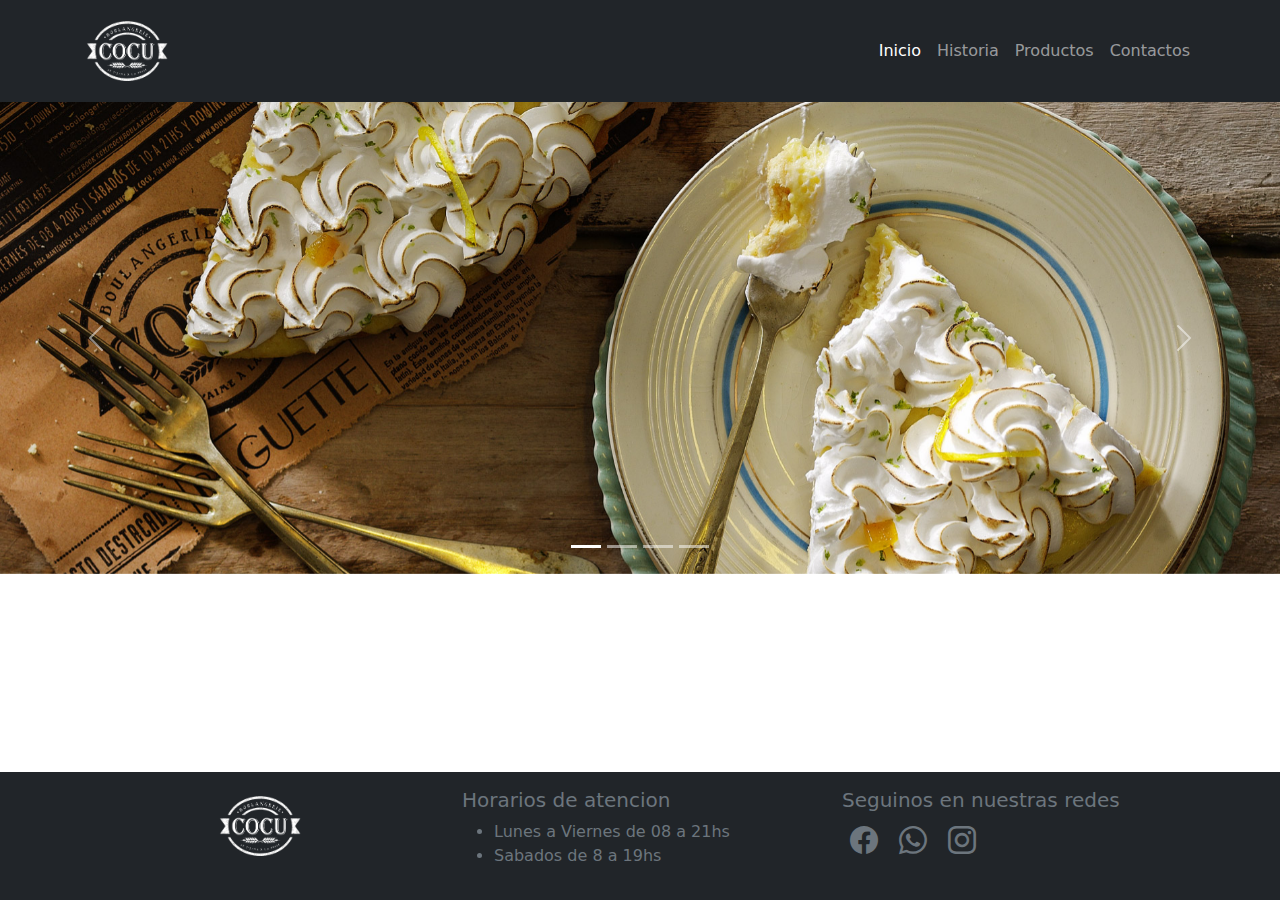
==== index.html @ c94eeb19 "agregue la estructura completa del proyecto de la panaderia" ====
<!DOCTYPE html>
<html lang="es">
<head>
    <meta charset="UTF-8">
    <meta http-equiv="X-UA-Compatible" content="IE=edge">
    <meta name="viewport" content="width=device-width, initial-scale=1.0">
    <meta name="description" content="Panaderia Cocu">
    <meta name="keywords" content="panaderia, medialunas, pan, tortillas">
    <meta name="author" content="Vega Maximiliano Leonel">
    <!-- CSS only -->
    <link href="https://cdn.jsdelivr.net/npm/bootstrap@5.2.3/dist/css/bootstrap.min.css" rel="stylesheet" integrity="sha384-rbsA2VBKQhggwzxH7pPCaAqO46MgnOM80zW1RWuH61DGLwZJEdK2Kadq2F9CUG65" crossorigin="anonymous">
    <link rel="stylesheet" href="https://cdn.jsdelivr.net/npm/bootstrap-icons@1.10.3/font/bootstrap-icons.css">
    <link rel="stylesheet" href="./css/style.css">
    <link rel="stylesheet" href="./css/bootstrap.min.css">
    <title>Panaderia Cocu</title>
</head>
<body>
    <header>
        <nav class="navbar navbar-expand-lg bg-dark navbar-dark">
            <div class="container">
              <a class="navbar-brand" href="index.html"><img src="./img/cocu_logo-450.png" alt="Logo panaderia cocu" width="90px"></a>
              <button class="navbar-toggler" type="button" data-bs-toggle="collapse" data-bs-target="#navbarSupportedContent" aria-controls="navbarSupportedContent" aria-expanded="false" aria-label="Toggle navigation">
                <span class="navbar-toggler-icon"></span>
              </button>
              <div class="collapse navbar-collapse" id="navbarSupportedContent">
                <ul class="navbar-nav ms-auto mb-2 mb-lg-0 ">
                  <li class="nav-item">
                    <a class="nav-link active" aria-current="page" href="index.html">Inicio</a>
                  </li>
                  <li class="nav-item">
                    <a class="nav-link" href="./pages/historia.html">Historia</a>
                  </li>
                  </li>
                  <li class="nav-item">
                    <a class="nav-link" href="./pages/productos.html">Productos</a>
                  </li>
                  </li>
                  <li class="nav-item">
                    <a class="nav-link" href="./pages/contactos.html">Contactos</a>
                  </li>
                </ul>
              </div>
            </div>
          </nav>
    </header>
    <main>
        <section id="bannerPrincipal" class="carousel slide" data-bs-ride="true">
            <div class="carousel-indicators">
              <button type="button" data-bs-target="#bannerPrincipal" data-bs-slide-to="0" class="active" aria-current="true" aria-label="Slide 1"></button>
              <button type="button" data-bs-target="#bannerPrincipal" data-bs-slide-to="1" aria-label="Slide 2"></button>
              <button type="button" data-bs-target="#bannerPrincipal" data-bs-slide-to="2" aria-label="Slide 3"></button>
              <button type="button" data-bs-target="#bannerPrincipal" data-bs-slide-to="3" aria-label="Slide 4"></button>
            </div>
            <div class="carousel-inner">
              <div class="carousel-item active">
                <img src="./img/slider_201603_lemonpie.jpg" class="d-block w-100 banner-Principal" alt="lemonpie">
              </div>
              <div class="carousel-item">
                <img src="./img/slider_201603_painchoco.jpg" class="d-block w-100 banner-Principal" alt="facturas">
              </div>
              <div class="carousel-item">
                <img src="./img/slider_201603_sandwich.jpg" class="d-block w-100 banner-Principal" alt="sandwich">
              </div>
              <div class="carousel-item">
                <img src="./img/slider_201603_painchoco.jpg" class="d-block w-100 banner-Principal" alt="facturas">
              </div>
            </div>
            <button class="carousel-control-prev" type="button" data-bs-target="#bannerPrincipal" data-bs-slide="prev">
              <span class="carousel-control-prev-icon" aria-hidden="true"></span>
              <span class="visually-hidden">Previous</span>
            </button>
            <button class="carousel-control-next" type="button" data-bs-target="#bannerPrincipal" data-bs-slide="next">
              <span class="carousel-control-next-icon" aria-hidden="true"></span>
              <span class="visually-hidden">Next</span>
            </button>
          </section>
    </main>
    <footer class="bg-dark text-secondary py-3">
        <section class="container">
            <article class="row">
                <aside class="col-md-4 text-center">
                    <img src="./img/cocu_logo-450.png" alt="logo panaderia cocu" width="90px"></aside>
                <aside class="col-md-4">
                    <h5>Horarios de atencion</h5>
                    <ul>
                        <li>Lunes a Viernes de 08 a 21hs</li>
                        <li>Sabados de 8 a 19hs</li>
                    </ul>
                </aside>
                <aside class="col-md-4">
                    <h5>Seguinos en nuestras redes</h5>
                    <div class="text-center text-md-start">
                    <a href="./pages/error404.html" class="mx-2 link-secondary"><i class="bi bi-facebook fs-3"></i></a>
                    <a href="./pages/error404.html" class="mx-2 link-secondary"><i class="bi bi-whatsapp fs-3"></i></a>
                    <a href="./pages/error404.html" class="mx-2 link-secondary"><i class="bi bi-instagram fs-3"></i></a>
                    </div>
                </aside>
            </article>
        </section>
    </footer>
    <script src="https://cdn.jsdelivr.net/npm/bootstrap@5.2.3/dist/js/bootstrap.bundle.min.js" integrity="sha384-kenU1KFdBIe4zVF0s0G1M5b4hcpxyD9F7jL+jjXkk+Q2h455rYXK/7HAuoJl+0I4" crossorigin="anonymous"></script>
    <script src="./js/bootstrap.min.js"></script>
</body>
</html>
---- css/style.css ----
body{
    display: flex;
    flex-direction: column;
    min-height: 100vh;

}
main{
    flex-grow: 1;
}

@media all and (max-width: 767px){
    .banner-Principal{
        height: 250px;
        object-fit: cover;
        /* object-position: 58%; */
    }
}
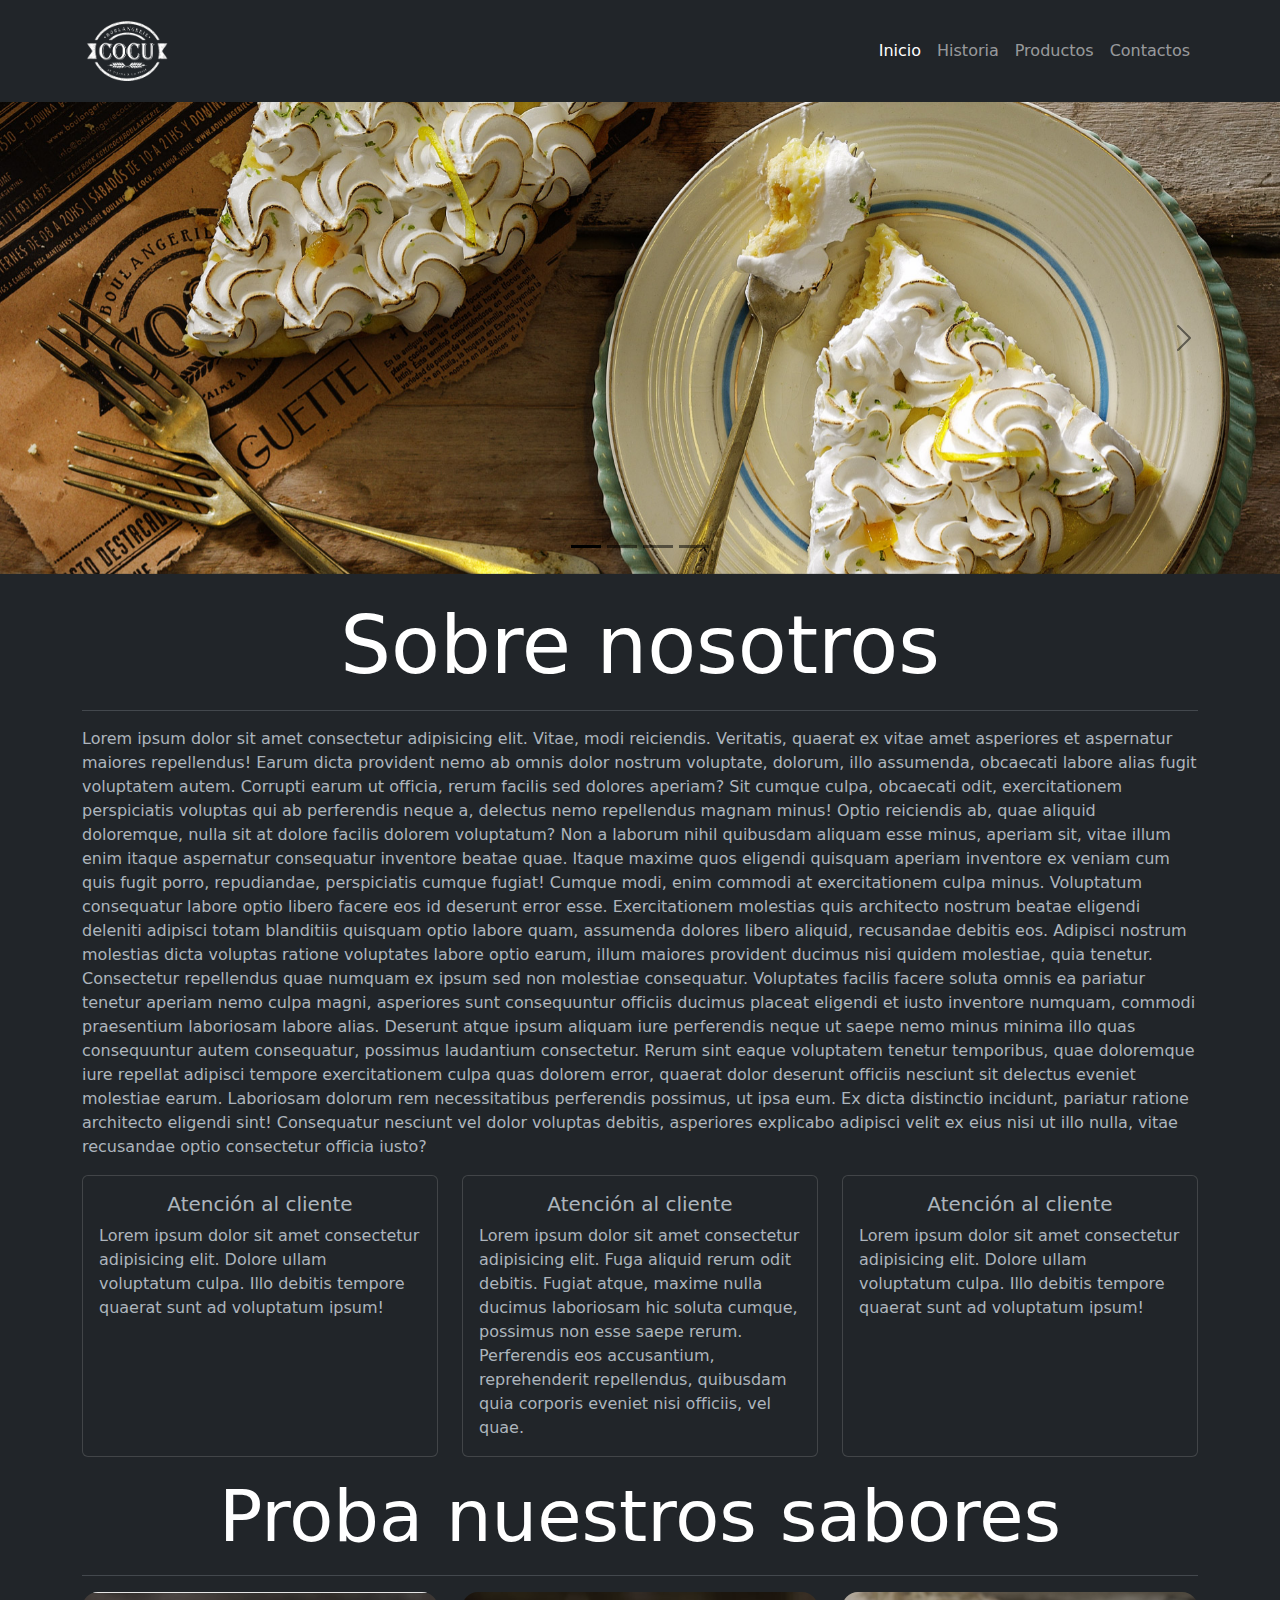
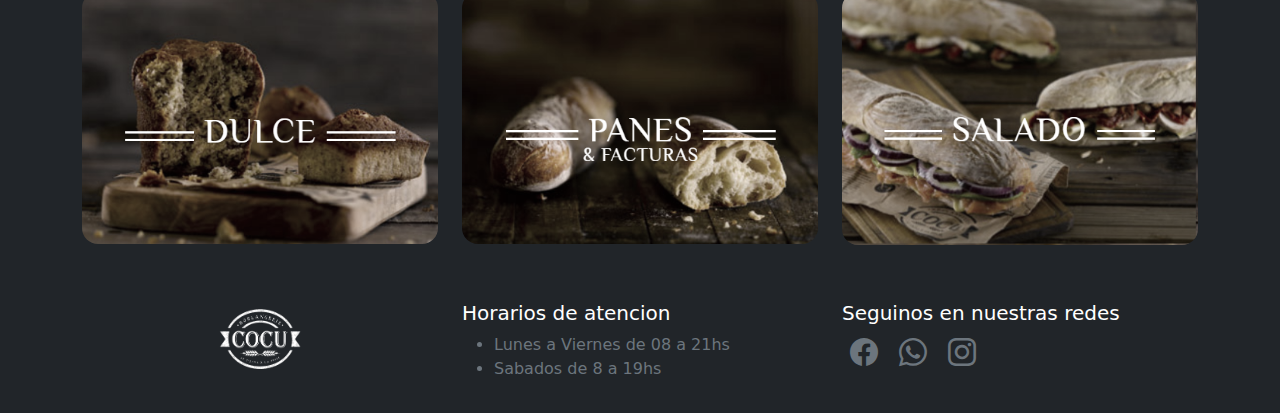
==== commit f29c5f39: "modo oscuro en index, y se añadio codigo en index" ====
--- a/index.html
+++ b/index.html
@@ -1,5 +1,5 @@
 <!DOCTYPE html>
-<html lang="es">
+<html lang="es" data-bs-theme="dark">
 <head>
     <meta charset="UTF-8">
     <meta http-equiv="X-UA-Compatible" content="IE=edge">
@@ -8,7 +8,7 @@
     <meta name="keywords" content="panaderia, medialunas, pan, tortillas">
     <meta name="author" content="Vega Maximiliano Leonel">
     <!-- CSS only -->
-    <link href="https://cdn.jsdelivr.net/npm/bootstrap@5.2.3/dist/css/bootstrap.min.css" rel="stylesheet" integrity="sha384-rbsA2VBKQhggwzxH7pPCaAqO46MgnOM80zW1RWuH61DGLwZJEdK2Kadq2F9CUG65" crossorigin="anonymous">
+    <link href="https://cdn.jsdelivr.net/npm/bootstrap@5.3.0-alpha1/dist/css/bootstrap.min.css" rel="stylesheet" integrity="sha384-GLhlTQ8iRABdZLl6O3oVMWSktQOp6b7In1Zl3/Jr59b6EGGoI1aFkw7cmDA6j6gD" crossorigin="anonymous">
     <link rel="stylesheet" href="https://cdn.jsdelivr.net/npm/bootstrap-icons@1.10.3/font/bootstrap-icons.css">
     <link rel="stylesheet" href="./css/style.css">
     <link rel="stylesheet" href="./css/bootstrap.min.css">
@@ -74,6 +74,100 @@
               <span class="visually-hidden">Next</span>
             </button>
           </section>
+          <section class="container my-4">
+            <h1 class="display-1 text-center">Sobre nosotros</h1>
+            <hr />
+            <p>
+              Lorem ipsum dolor sit amet consectetur adipisicing elit. Vitae, modi
+              reiciendis. Veritatis, quaerat ex vitae amet asperiores et aspernatur
+              maiores repellendus! Earum dicta provident nemo ab omnis dolor nostrum
+              voluptate, dolorum, illo assumenda, obcaecati labore alias fugit
+              voluptatem autem. Corrupti earum ut officia, rerum facilis sed dolores
+              aperiam? Sit cumque culpa, obcaecati odit, exercitationem perspiciatis
+              voluptas qui ab perferendis neque a, delectus nemo repellendus magnam
+              minus! Optio reiciendis ab, quae aliquid doloremque, nulla sit at
+              dolore facilis dolorem voluptatum? Non a laborum nihil quibusdam
+              aliquam esse minus, aperiam sit, vitae illum enim itaque aspernatur
+              consequatur inventore beatae quae. Itaque maxime quos eligendi
+              quisquam aperiam inventore ex veniam cum quis fugit porro,
+              repudiandae, perspiciatis cumque fugiat! Cumque modi, enim commodi at
+              exercitationem culpa minus. Voluptatum consequatur labore optio libero
+              facere eos id deserunt error esse. Exercitationem molestias quis
+              architecto nostrum beatae eligendi deleniti adipisci totam blanditiis
+              quisquam optio labore quam, assumenda dolores libero aliquid,
+              recusandae debitis eos. Adipisci nostrum molestias dicta voluptas
+              ratione voluptates labore optio earum, illum maiores provident ducimus
+              nisi quidem molestiae, quia tenetur. Consectetur repellendus quae
+              numquam ex ipsum sed non molestiae consequatur. Voluptates facilis
+              facere soluta omnis ea pariatur tenetur aperiam nemo culpa magni,
+              asperiores sunt consequuntur officiis ducimus placeat eligendi et
+              iusto inventore numquam, commodi praesentium laboriosam labore alias.
+              Deserunt atque ipsum aliquam iure perferendis neque ut saepe nemo
+              minus minima illo quas consequuntur autem consequatur, possimus
+              laudantium consectetur. Rerum sint eaque voluptatem tenetur
+              temporibus, quae doloremque iure repellat adipisci tempore
+              exercitationem culpa quas dolorem error, quaerat dolor deserunt
+              officiis nesciunt sit delectus eveniet molestiae earum. Laboriosam
+              dolorum rem necessitatibus perferendis possimus, ut ipsa eum. Ex dicta
+              distinctio incidunt, pariatur ratione architecto eligendi sint!
+              Consequatur nesciunt vel dolor voluptas debitis, asperiores explicabo
+              adipisci velit ex eius nisi ut illo nulla, vitae recusandae optio
+              consectetur officia iusto?
+            </p>
+            <article class="row">
+              <aside class="col-md-4 mb-3">
+                <div class="card h-100">
+                  <div class="card-body">
+                    <h5 class="card-title text-center">Atención al cliente</h5>
+                    <p class="card-text">
+                      Lorem ipsum dolor sit amet consectetur adipisicing elit.
+                      Dolore ullam voluptatum culpa. Illo debitis tempore quaerat
+                      sunt ad voluptatum ipsum!
+                    </p>
+                  </div>
+                </div>
+              </aside>
+              <aside class="col-md-4 mb-3">
+                <div class="card h-100">
+                  <div class="card-body">
+                    <h5 class="card-title text-center">Atención al cliente</h5>
+                    <p class="card-text">
+                      Lorem ipsum dolor sit amet consectetur adipisicing elit. Fuga
+                      aliquid rerum odit debitis. Fugiat atque, maxime nulla ducimus
+                      laboriosam hic soluta cumque, possimus non esse saepe rerum.
+                      Perferendis eos accusantium, reprehenderit repellendus,
+                      quibusdam quia corporis eveniet nisi officiis, vel quae.
+                    </p>
+                  </div>
+                </div>
+              </aside>
+              <aside class="col-md-4 mb-3">
+                <div class="card h-100">
+                  <div class="card-body">
+                    <h5 class="card-title text-center">Atención al cliente</h5>
+                    <p class="card-text">
+                      Lorem ipsum dolor sit amet consectetur adipisicing elit.
+                      Dolore ullam voluptatum culpa. Illo debitis tempore quaerat
+                      sunt ad voluptatum ipsum!
+                    </p>
+                  </div>
+                </div>
+              </aside>
+            </article>
+            <h2 class="display-2 text-center">Proba nuestros sabores</h2>
+            <hr />
+            <article class="row">
+              <aside class="col-md-4 mb-3">
+                <img src="./img/dulce.png" alt="Pan dulce" class="w-100 rounded-4 filtroCategorias" />
+              </aside>
+              <aside class="col-md-4 mb-3">
+                <img src="./img/panyfactura.png" alt="Pan"  class="w-100 rounded-4 filtroCategorias"/>
+              </aside>
+              <aside class="col-md-4 mb-3">
+                <img src="./img/salado.png" alt="Sandwich" class="w-100 rounded-4 filtroCategorias" />
+              </aside>
+            </article>
+          </section>
     </main>
     <footer class="bg-dark text-secondary py-3">
         <section class="container">
@@ -98,7 +192,7 @@
             </article>
         </section>
     </footer>
-    <script src="https://cdn.jsdelivr.net/npm/bootstrap@5.2.3/dist/js/bootstrap.bundle.min.js" integrity="sha384-kenU1KFdBIe4zVF0s0G1M5b4hcpxyD9F7jL+jjXkk+Q2h455rYXK/7HAuoJl+0I4" crossorigin="anonymous"></script>
+    <script src="https://cdn.jsdelivr.net/npm/bootstrap@5.3.0-alpha1/dist/js/bootstrap.bundle.min.js" integrity="sha384-w76AqPfDkMBDXo30jS1Sgez6pr3x5MlQ1ZAGC+nuZB+EYdgRZgiwxhTBTkF7CXvN" crossorigin="anonymous"></script>
     <script src="./js/bootstrap.min.js"></script>
 </body>
 </html>--- a/css/style.css
+++ b/css/style.css
@@ -2,13 +2,22 @@
     display: flex;
     flex-direction: column;
     min-height: 100vh;
+}
 
-}
 main{
     flex-grow: 1;
 }
 
-@media all and (max-width: 767px){
+.filtroCategorias{
+    filter: grayscale(60%);
+}
+
+.filtroCategorias:hover{
+    filter: grayscale(0);
+    transition: 400ms;
+}
+
+@media all and (max-width:767px){
     .banner-Principal{
         height: 250px;
         object-fit: cover;
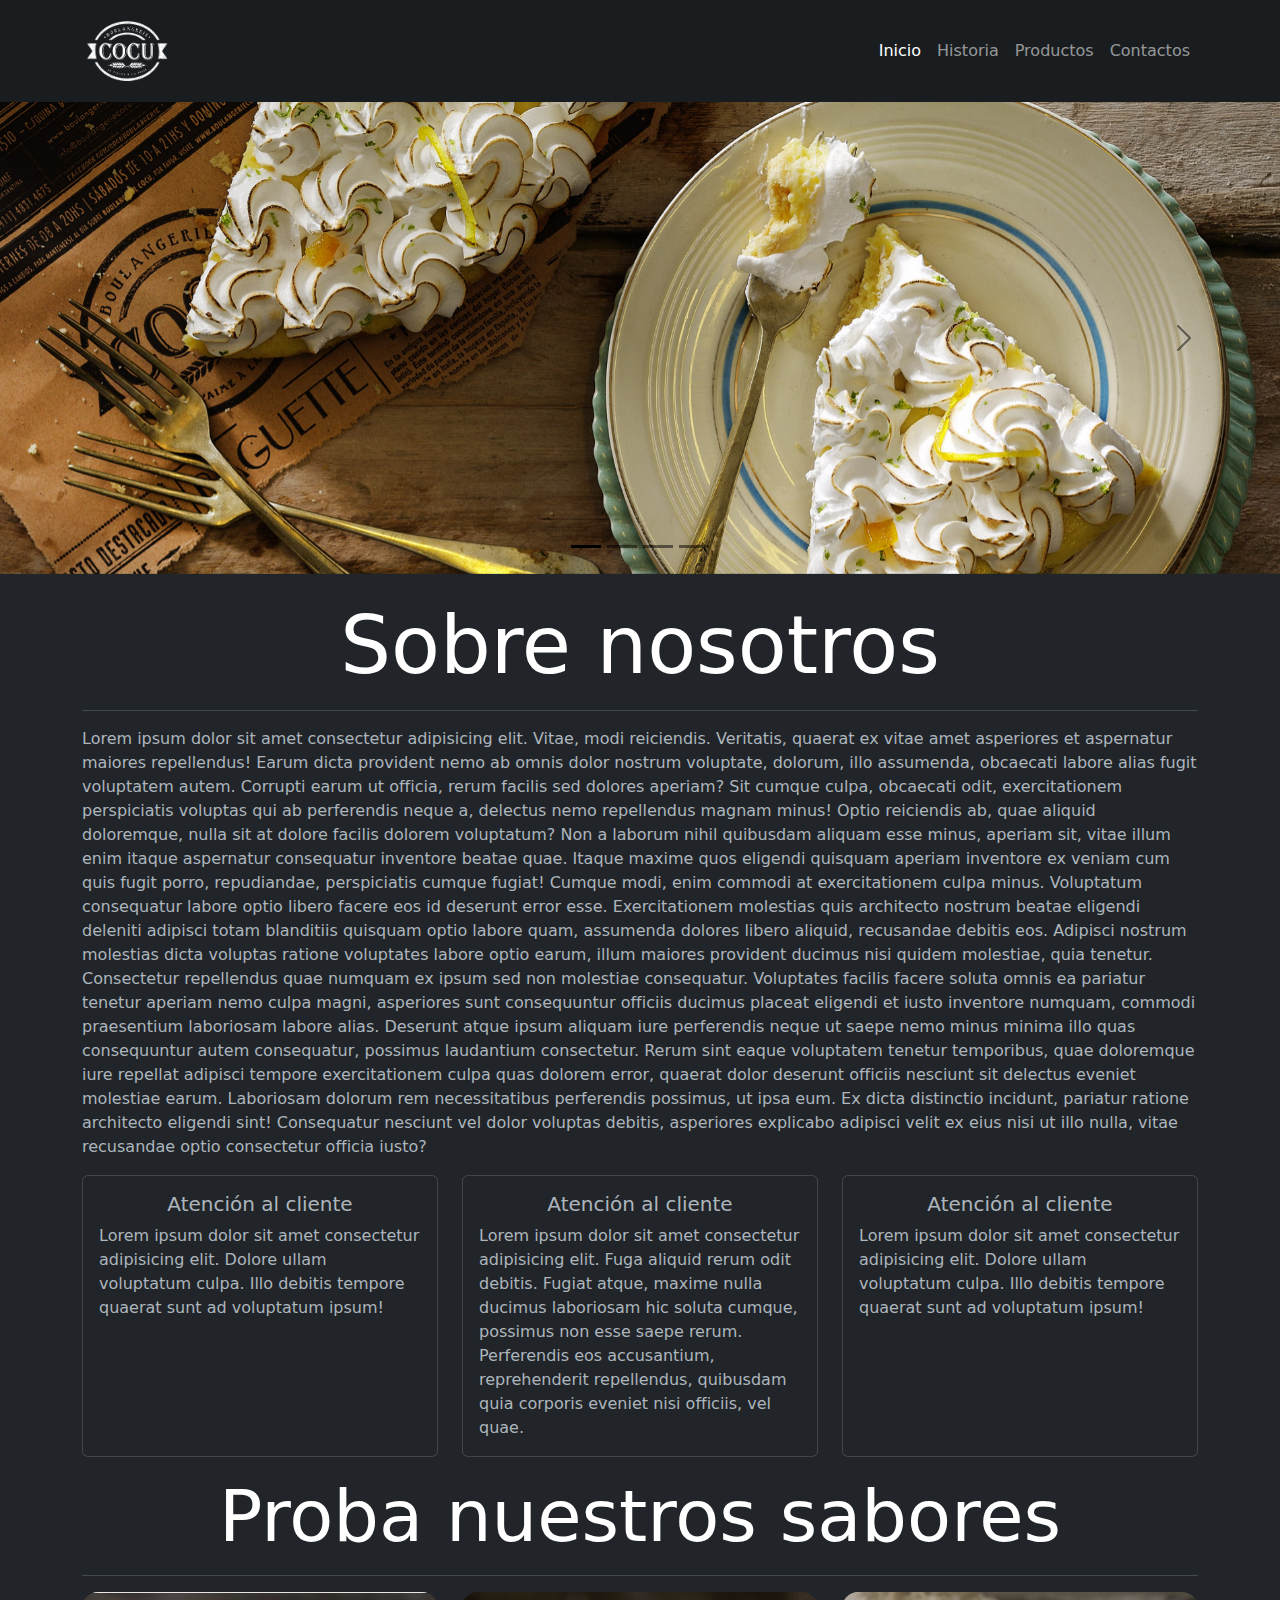
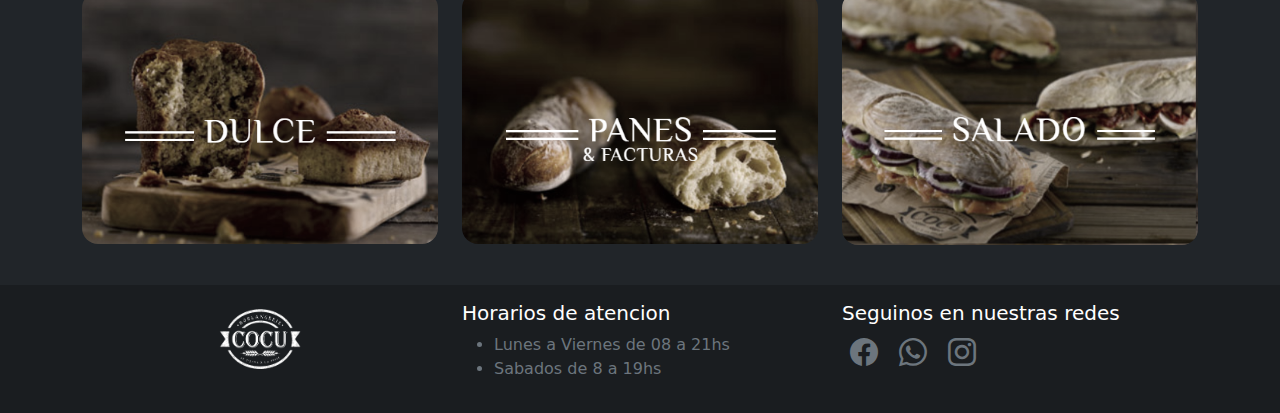
==== commit 5a6a8b0e: "cambio en el fondo del nav y footer" ====
--- a/index.html
+++ b/index.html
@@ -16,7 +16,7 @@
 </head>
 <body>
     <header>
-        <nav class="navbar navbar-expand-lg bg-dark navbar-dark">
+        <nav class="navbar navbar-expand-lg bg-dark-subtle navbar-dark">
             <div class="container">
               <a class="navbar-brand" href="index.html"><img src="./img/cocu_logo-450.png" alt="Logo panaderia cocu" width="90px"></a>
               <button class="navbar-toggler" type="button" data-bs-toggle="collapse" data-bs-target="#navbarSupportedContent" aria-controls="navbarSupportedContent" aria-expanded="false" aria-label="Toggle navigation">
@@ -169,7 +169,7 @@
             </article>
           </section>
     </main>
-    <footer class="bg-dark text-secondary py-3">
+    <footer class="bg-dark-subtle text-secondary py-3">
         <section class="container">
             <article class="row">
                 <aside class="col-md-4 text-center">
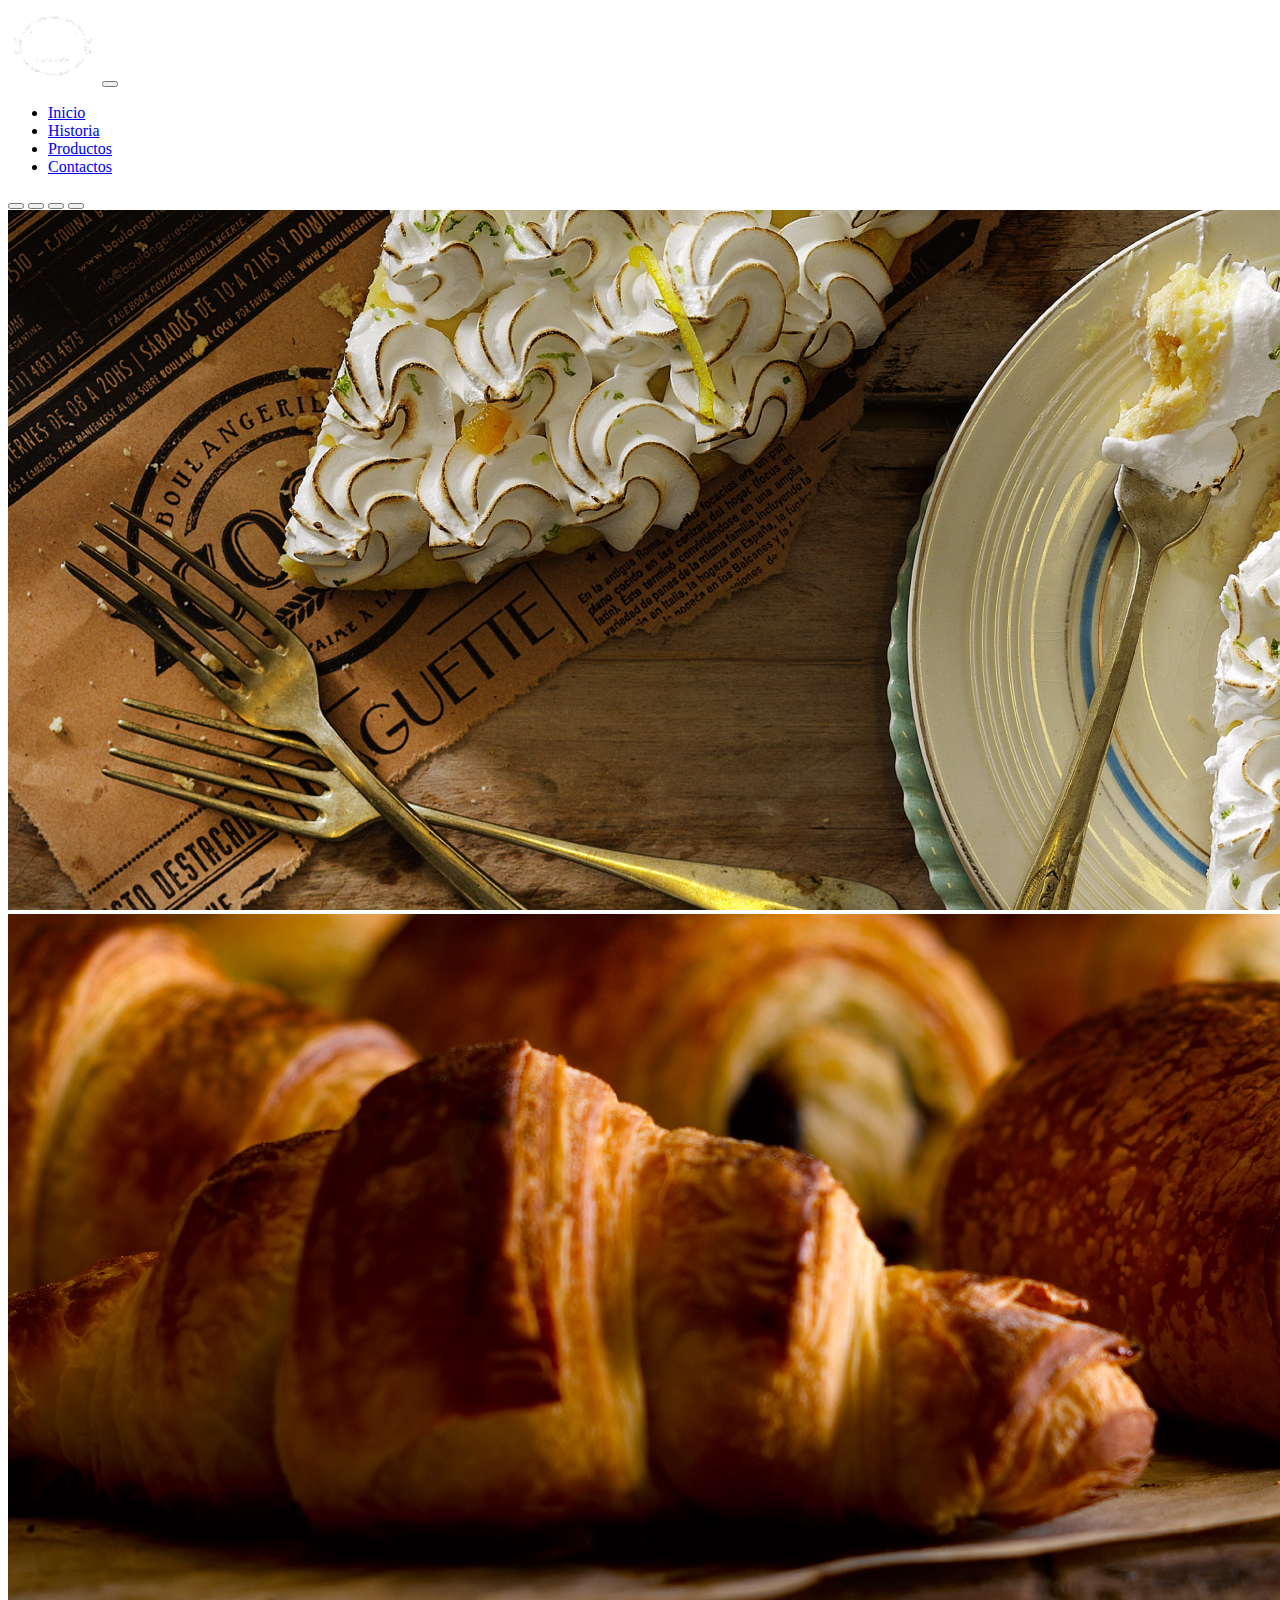
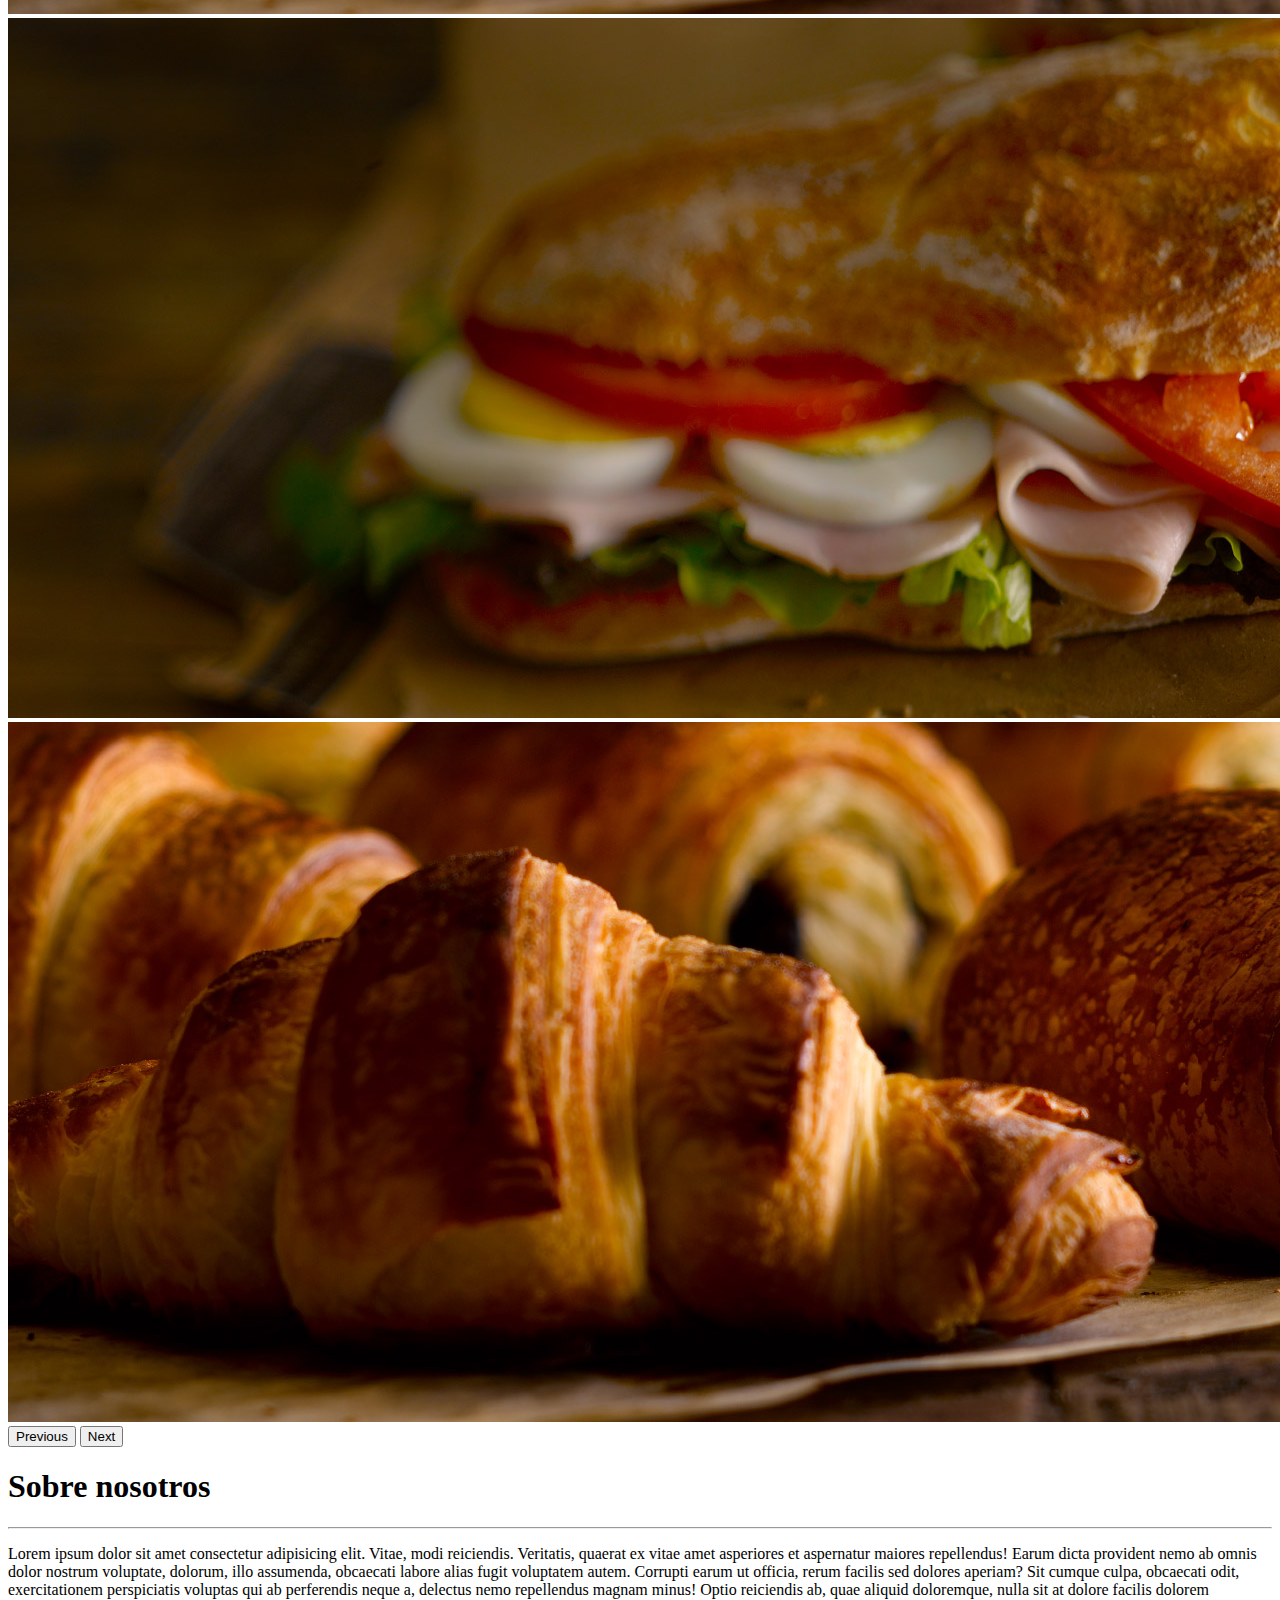
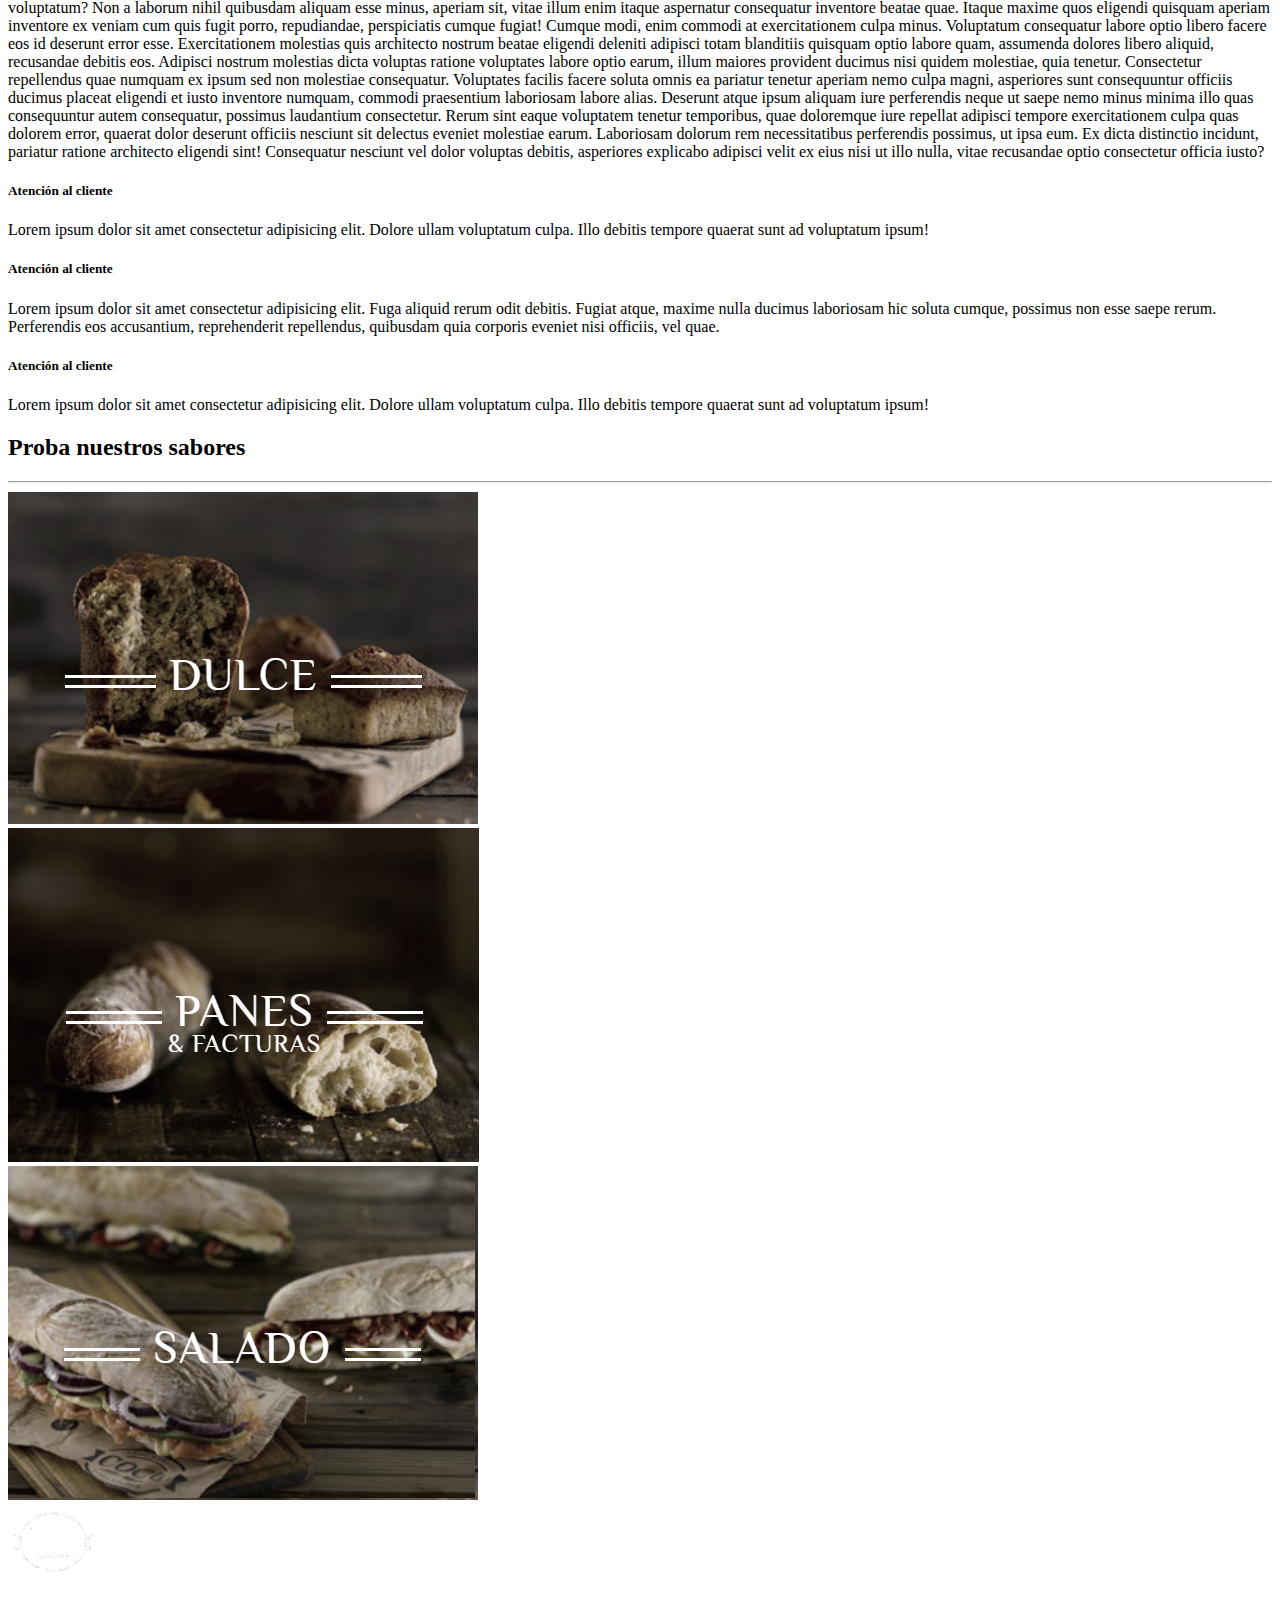
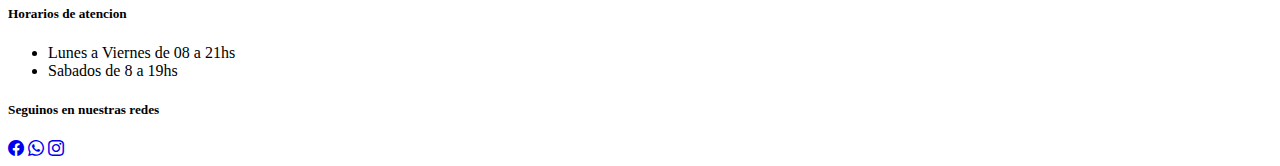
==== commit 41d6450b: "cambie elcolor de los titulos del footer" ====
--- a/index.html
+++ b/index.html
@@ -11,7 +11,6 @@
     <link href="https://cdn.jsdelivr.net/npm/bootstrap@5.3.0-alpha1/dist/css/bootstrap.min.css" rel="stylesheet" integrity="sha384-GLhlTQ8iRABdZLl6O3oVMWSktQOp6b7In1Zl3/Jr59b6EGGoI1aFkw7cmDA6j6gD" crossorigin="anonymous">
     <link rel="stylesheet" href="https://cdn.jsdelivr.net/npm/bootstrap-icons@1.10.3/font/bootstrap-icons.css">
     <link rel="stylesheet" href="./css/style.css">
-    <link rel="stylesheet" href="./css/bootstrap.min.css">
     <title>Panaderia Cocu</title>
 </head>
 <body>
@@ -175,14 +174,14 @@
                 <aside class="col-md-4 text-center">
                     <img src="./img/cocu_logo-450.png" alt="logo panaderia cocu" width="90px"></aside>
                 <aside class="col-md-4">
-                    <h5>Horarios de atencion</h5>
+                    <h5 class="text-secondary">Horarios de atencion</h5>
                     <ul>
                         <li>Lunes a Viernes de 08 a 21hs</li>
                         <li>Sabados de 8 a 19hs</li>
                     </ul>
                 </aside>
                 <aside class="col-md-4">
-                    <h5>Seguinos en nuestras redes</h5>
+                    <h5 class="text-secondary">Seguinos en nuestras redes</h5>
                     <div class="text-center text-md-start">
                     <a href="./pages/error404.html" class="mx-2 link-secondary"><i class="bi bi-facebook fs-3"></i></a>
                     <a href="./pages/error404.html" class="mx-2 link-secondary"><i class="bi bi-whatsapp fs-3"></i></a>
@@ -193,6 +192,5 @@
         </section>
     </footer>
     <script src="https://cdn.jsdelivr.net/npm/bootstrap@5.3.0-alpha1/dist/js/bootstrap.bundle.min.js" integrity="sha384-w76AqPfDkMBDXo30jS1Sgez6pr3x5MlQ1ZAGC+nuZB+EYdgRZgiwxhTBTkF7CXvN" crossorigin="anonymous"></script>
-    <script src="./js/bootstrap.min.js"></script>
 </body>
 </html>